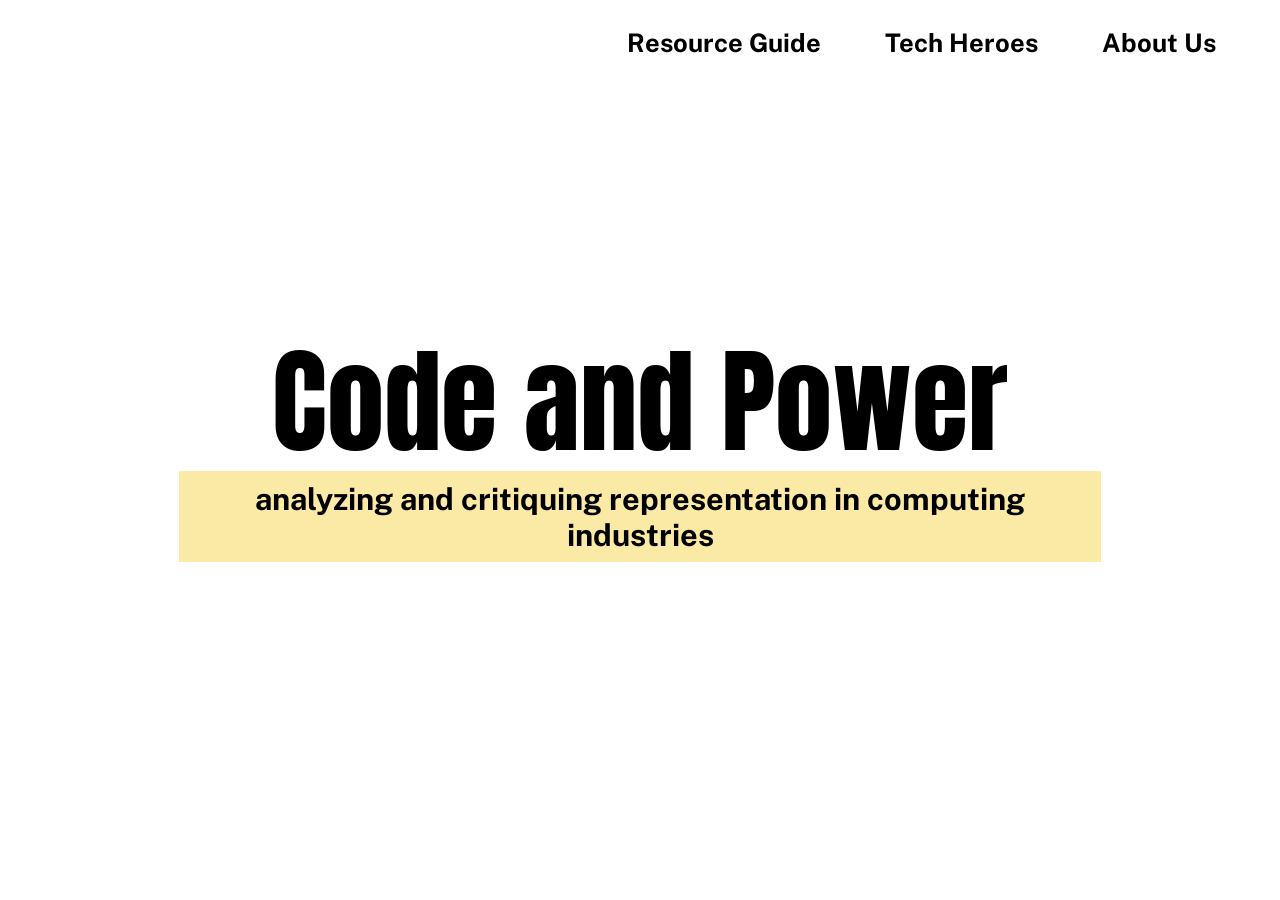
==== index.html @ fba18e39 "created splash page" ====
<!DOCTYPE html>
<html lang="en">

<head>
  <meta charset="UTF-8">
  
  <title>Code and Power</title>

  <!-- Following instructions from Stack Overflow, this part of the code links to google fonts, so we can use a font we like VN-->
  <link rel="preconnect" href="https://fonts.googleapis.com">
  <link rel="preconnect" href="https://fonts.gstatic.com" crossorigin>
  <link href="https://fonts.googleapis.com/css2?family=Anton&family=Public+Sans:wght@600;700&display=swap" rel="stylesheet">
  <link rel="stylesheet" href="style.css">
</head>

<body class="splash">

  <header class="site-header">
    <nav aria-label="Main navigation">

        <!-- This part of the code is the navigation bar. It contains links to the three required pages.-->
      <ul class="nav-links">
        <li><a href="resource-guide.html">Resource Guide</a></li>
        <li><a href="tech-heroes.html">Tech Heroes</a></li>
        <li><a href="about-us.html">About Us</a></li>
      </ul>
    </nav>
  </header>

  <main class="hero">
    <h1>Code and Power</h1>

    <!--This is a subheading under the title. It is highlighted yellow, according to the CSS class "tagline"-->
    <p class="tagline">analyzing and critiquing representation in computing industries</p>
  </main>

</body>
</html>
---- style.css ----
/* These are some Global variables defined at the top. These will be used throughout the website VN */
:root {
    --ink: #000;
    --paper: #fff;
    --highlight: #fbe9a6;
    --font-display: "Anton", "Impact", "Arial Narrow Bold", sans-serif;
    --font-body: "Public Sans", "Helvetica Neue", Arial, sans-serif;
  }
  
  /* Referenced Stack Overflow article to apply box sizing property to EVERY element along with before and after pseudo elements in the webpage VN*/
  /* https://stackoverflow.com/questions/69142205/can-this-code-section-before-after-boxsizing-border-box-work */
  *, *::before, *::after { box-sizing: border-box; }
  
  html, body { height: 100%; margin: 0; }
  
  body {
    background: var(--paper);
    color: var(--ink);
    font-family: var(--font-body);
  }
  
  a { color: inherit; }
  
  /* This is the navbar section, and it is shared by all pages VN */
  .site-header {
    position: absolute;
    top: 0;
    left: 0;
    right: 0;
    padding: 1.75rem 4rem;
  }
  
  .nav-links {
    display: flex;
    justify-content: flex-end;
    gap: 4rem;
    margin: 0;
    padding: 0;
    list-style: none;
  }
  
  .nav-links a {
    font-size: 1.6rem;
    font-weight: 700;
    text-decoration: none;
  }
  
  .nav-links a:hover,
  .nav-links a:focus-visible {
    text-decoration: underline;
    text-decoration-thickness: 3px;
    text-underline-offset: 6px;
  }
  
  /* This is the Splash Page section VN */
  body.splash {
    height: 100vh;
    overflow: hidden; /* splash page never scrolls VN*/
  }
  
  .hero {
    height: 100%;
    display: flex;
    flex-direction: column;
    align-items: center;
    justify-content: center;
    padding: 0 2rem;
    text-align: center;
  }
  
  .hero h1 {
    margin: 0;
    font-family: var(--font-display);
    font-weight: 400;
    font-size: clamp(3.5rem, 9vw, 7.5rem);
    line-height: 1.1;
    text-transform: none;
  }
  
  /* This is what gives the subheading a highlight VN*/
  .tagline {
    margin: 0.4rem 0 0;
    padding: 0.6rem 2.5rem;
    background: var(--highlight);
    font-size: clamp(1.1rem, 2.4vw, 2rem);
    font-weight: 700;
    width: min(72vw, 1100px);
  }
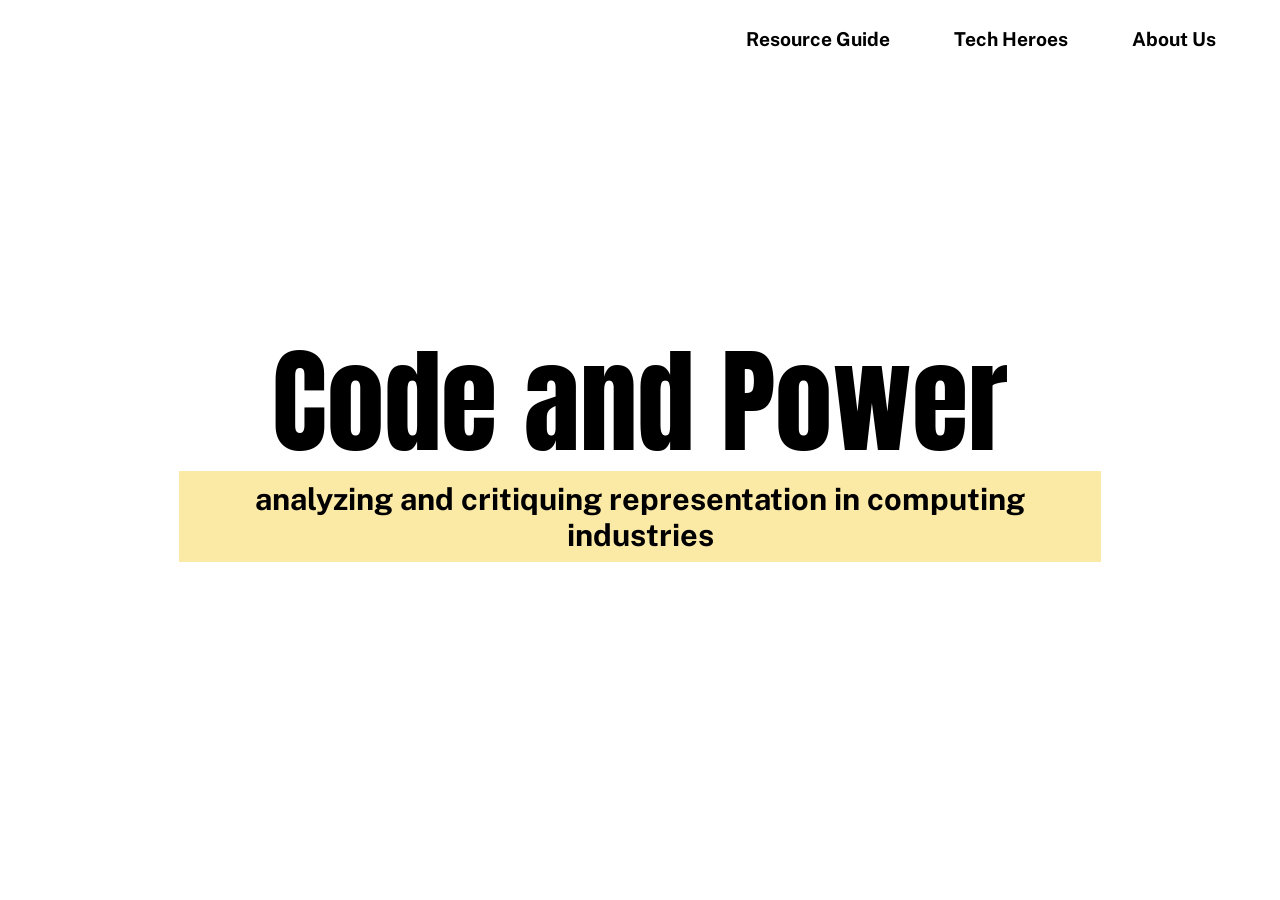
==== commit bedced78: "started Resource Page" ====
--- a/index.html
+++ b/index.html
@@ -18,7 +18,7 @@
   <header class="site-header">
     <nav aria-label="Main navigation">
 
-        <!-- This part of the code is the navigation bar. It contains links to the three required pages.-->
+        <!-- This part of the code is the navigation bar. It contains links to the three required pages VN-->
       <ul class="nav-links">
         <li><a href="resource-guide.html">Resource Guide</a></li>
         <li><a href="tech-heroes.html">Tech Heroes</a></li>
@@ -30,7 +30,7 @@
   <main class="hero">
     <h1>Code and Power</h1>
 
-    <!--This is a subheading under the title. It is highlighted yellow, according to the CSS class "tagline"-->
+    <!--This is a subheading under the title. It is highlighted yellow, according to the CSS class "tagline" VN-->
     <p class="tagline">analyzing and critiquing representation in computing industries</p>
   </main>
 
--- a/style.css
+++ b/style.css
@@ -40,7 +40,7 @@
   }
   
   .nav-links a {
-    font-size: 1.6rem;
+    font-size: 1.2rem;
     font-weight: 700;
     text-decoration: none;
   }
@@ -52,7 +52,7 @@
     text-underline-offset: 6px;
   }
   
-  /* This is the Splash Page section VN */
+  /* ------------- This is the Splash Page section VN -------------------*/
   body.splash {
     height: 100vh;
     overflow: hidden; /* splash page never scrolls VN*/
@@ -85,4 +85,55 @@
     font-size: clamp(1.1rem, 2.4vw, 2rem);
     font-weight: 700;
     width: min(72vw, 1100px);
-  }+  }
+
+  /* -------------- This is the section for the inner pages MS-------------------------*/
+.page .site-header {
+    position: static; /* nav sits in normal flow on pages that scroll MS */
+    padding-bottom: 0;
+  }
+   
+  .content {
+    max-width: 920px;
+    margin: 0 auto;
+    padding: 1.5rem 1.5rem 5rem;
+    font-size: 1.1rem;
+    line-height: 1.55;
+  }
+   
+  .page-title {
+    margin: 0 0 2rem;
+    text-align: center;
+    font-size: 1.35rem;
+    font-weight: 700;
+  }
+   
+  .page-title span {
+    display: block;
+    padding: 0.6rem 1rem;
+    background: var(--highlight);
+  }
+   
+  .block p { margin: 0 0 1.4rem; }
+   
+  .block h2 {
+    margin: 0 0 1.25rem;
+    font-size: 1.1rem;
+    font-weight: 700;
+  }
+   
+  /* dashed divider between sections MS*/
+  .divided {
+    margin-top: 2.5rem;
+    padding-top: 1.25rem;
+    border-top: 2px dashed var(--ink);
+  }
+   
+  /* empty space for the reflection text TODO */
+  #reflection { min-height: 22rem; }
+   
+  .resource-list,
+  .resource-list ul { margin: 0; padding-left: 2rem; }
+   
+  .resource-list ul { margin-top: 0.25rem; }
+  .resource-list ul { list-style: circle; }
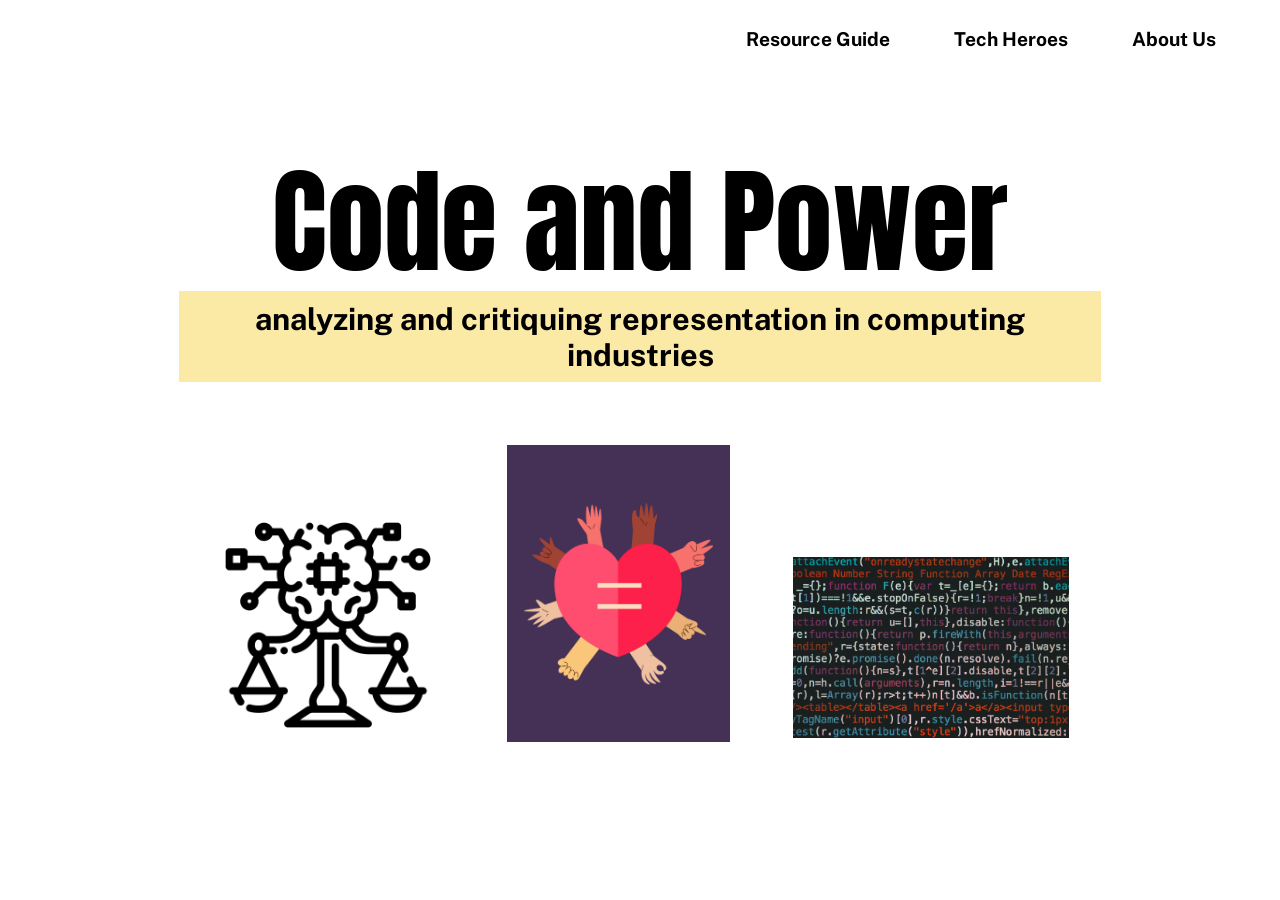
==== commit 49c3cf76: "added images & updated resource page" ====
--- a/index.html
+++ b/index.html
@@ -32,6 +32,14 @@
 
     <!--This is a subheading under the title. It is highlighted yellow, according to the CSS class "tagline" VN-->
     <p class="tagline">analyzing and critiquing representation in computing industries</p>
+
+    <!-- This section has 3 images embedded underneath the subheading VN-->
+    <!-- All images are free to use from Unsplash -->
+    <div class="hero-images">
+        <img class="img-scales" src="assets/bias_img.jpg" alt="Bias">
+        <img class="img-heart" src="assets/inclusion_img.jpg" alt="Inclusion">
+        <img class="img-code" src="assets/code_img.jpg" alt="Code">
+      </div>
   </main>
 
 </body>
--- a/style.css
+++ b/style.css
@@ -87,6 +87,27 @@
     width: min(72vw, 1100px);
   }
 
+  /* Three images under the highlighted subheading; viewport height is set and fixed so the page doesn't need to be scrolled VN */
+  .hero-images {
+    display: flex;
+    justify-content: space-around;
+    align-items: flex-end;
+    width: min(72vw, 1100px);
+    margin-top: 7vh; /* 7vh away from the bottom of the subheading VN */
+  }
+
+  .hero-images img {
+    display: block;
+    width: auto;
+    max-width: 30%;
+    object-fit: contain;
+  }
+
+  /* heights for all three images are already set and fixed here VN*/
+  .img-scales { height: 26vh; }
+  .img-heart  { height: 33vh; }
+  .img-code   { height: 21vh; }
+
   /* -------------- This is the section for the inner pages MS-------------------------*/
 .page .site-header {
     position: static; /* nav sits in normal flow on pages that scroll MS */
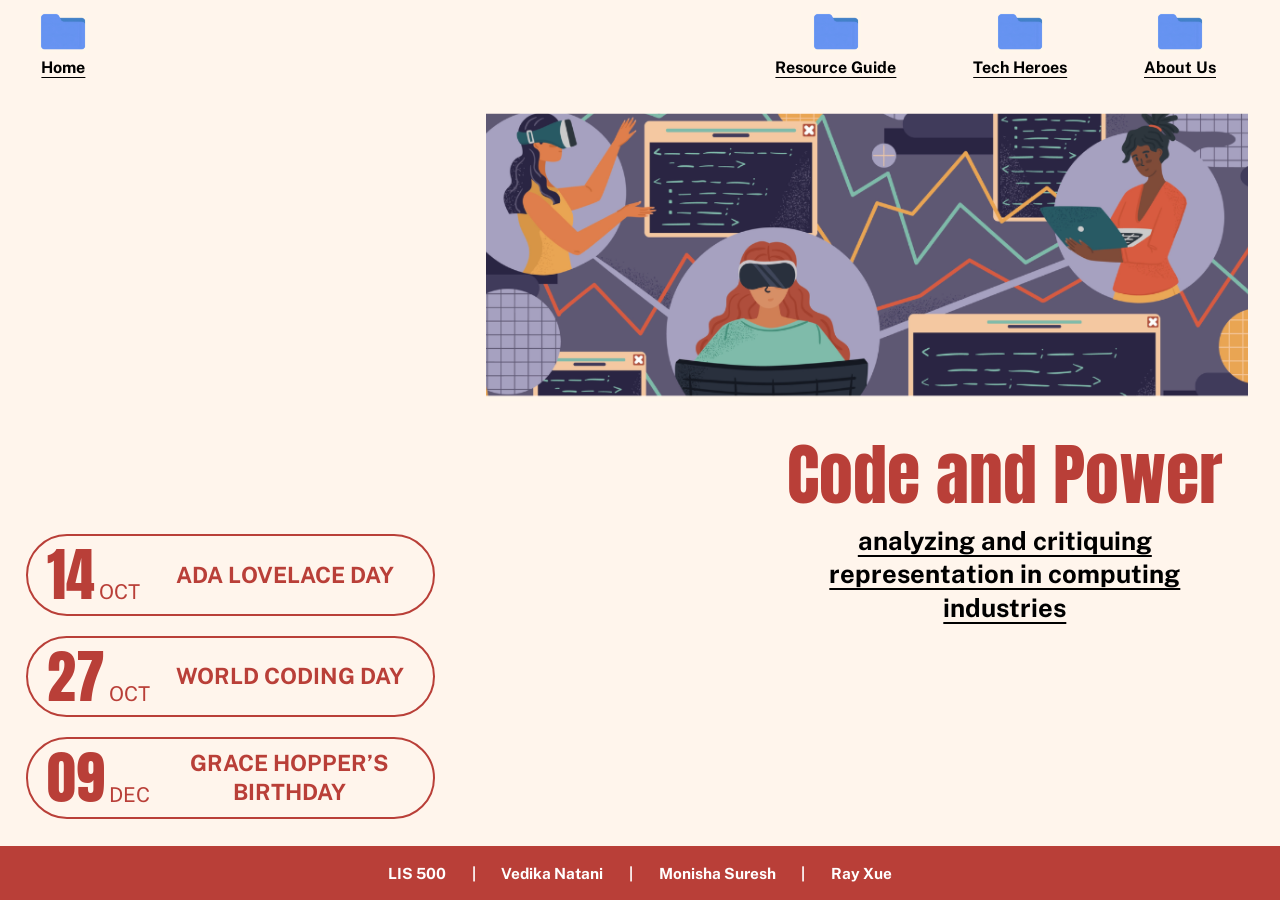
==== commit 6039b21f: "updated splash page based on new design" ====
--- a/index.html
+++ b/index.html
@@ -1,46 +1,88 @@
 <!DOCTYPE html>
 <html lang="en">
-
 <head>
   <meta charset="UTF-8">
-  
   <title>Code and Power</title>
 
-  <!-- Following instructions from Stack Overflow, this part of the code links to google fonts, so we can use a font we like VN-->
+  <!-- These three lines connect and load Google Fonts, so we can use the fonts we like (used Stack Overflow as reference) VN-->
   <link rel="preconnect" href="https://fonts.googleapis.com">
   <link rel="preconnect" href="https://fonts.gstatic.com" crossorigin>
-  <link href="https://fonts.googleapis.com/css2?family=Anton&family=Public+Sans:wght@600;700&display=swap" rel="stylesheet">
+  <link href="https://fonts.googleapis.com/css2?family=Anton&family=Public+Sans:wght@400;600;700&display=swap" rel="stylesheet">
   <link rel="stylesheet" href="style.css">
 </head>
 
 <body class="splash">
 
-  <header class="site-header">
+
+    <!-- This is the navbar, and it will stay the same across all pages of the website. It links to the 3 required pages plus the splash page VN-->
+  <header class="splash-nav">
     <nav aria-label="Main navigation">
-
-        <!-- This part of the code is the navigation bar. It contains links to the three required pages VN-->
-      <ul class="nav-links">
-        <li><a href="resource-guide.html">Resource Guide</a></li>
-        <li><a href="tech-heroes.html">Tech Heroes</a></li>
-        <li><a href="about-us.html">About Us</a></li>
+      <ul>
+        <li class="nav-home">
+          <a href="index.html" aria-current="page">
+            <img class="folder" src="assets/folder-icon_img.png" alt="">
+            <span>Home</span>
+          </a>
+        </li>
+        <li>
+          <a href="resource-guide.html">
+            <img class="folder" src="assets/folder-icon_img.png" alt="">
+            <span>Resource Guide</span>
+          </a>
+        </li>
+        <li>
+          <a href="tech-heroes.html">
+            <img class="folder" src="assets/folder-icon_img.png" alt="">
+            <span>Tech Heroes</span>
+          </a>
+        </li>
+        <li>
+          <a href="about-us.html">
+            <img class="folder" src="assets/folder-icon_img.png" alt="">
+            <span>About Us</span>
+          </a>
+        </li>
       </ul>
     </nav>
   </header>
 
-  <main class="hero">
-    <h1>Code and Power</h1>
+  <!-- This is the "stage" where the three selected dates are stacked in red VN -->
+  <main class="stage">
 
-    <!--This is a subheading under the title. It is highlighted yellow, according to the CSS class "tagline" VN-->
-    <p class="tagline">analyzing and critiquing representation in computing industries</p>
+    <ul class="dates" aria-label="Key dates in computing history">
+      <li>
+        <span class="date"><span class="day">14</span><span class="month">Oct</span></span>
+        <span class="event">Ada Lovelace Day</span>
+      </li>
+      <li>
+        <span class="date"><span class="day">27</span><span class="month">Oct</span></span>
+        <span class="event">World Coding Day</span>
+      </li>
+      <li>
+        <span class="date"><span class="day">09</span><span class="month">Dec</span></span>
+        <span class="event">Grace Hopper’s Birthday</span>
+      </li>
+    </ul>
 
-    <!-- This section has 3 images embedded underneath the subheading VN-->
-    <!-- All images are free to use from Unsplash -->
-    <div class="hero-images">
-        <img class="img-scales" src="assets/bias_img.jpg" alt="Bias">
-        <img class="img-heart" src="assets/inclusion_img.jpg" alt="Inclusion">
-        <img class="img-code" src="assets/code_img.jpg" alt="Code">
+    <div class="intro">
+      <img class="banner" src="assets/splash-banner_img.png" alt="Women working">
+      <div class="intro-text">
+        <h1>Code and Power</h1>
+        <p class="tagline">analyzing and critiquing representation in computing industries</p>
       </div>
+    </div>
+
   </main>
+
+  <!-- Red bar at the bottom with the class name and group members' names. This is in the form an unordered list VN -->
+  <footer class="credits">
+    <ul>
+      <li>LIS 500</li>
+      <li>Vedika Natani</li>
+      <li>Monisha Suresh</li>
+      <li>Ray Xue</li>
+    </ul>
+  </footer>
 
 </body>
 </html>
--- a/style.css
+++ b/style.css
@@ -1,160 +1,202 @@
-/* These are some Global variables defined at the top. These will be used throughout the website VN */
+/* constant variables that will be used throughout the website VN */
 :root {
-    --ink: #000;
-    --paper: #fff;
-    --highlight: #fbe9a6;
-    --font-display: "Anton", "Impact", "Arial Narrow Bold", sans-serif;
-    --font-body: "Public Sans", "Helvetica Neue", Arial, sans-serif;
-  }
-  
-  /* Referenced Stack Overflow article to apply box sizing property to EVERY element along with before and after pseudo elements in the webpage VN*/
-  /* https://stackoverflow.com/questions/69142205/can-this-code-section-before-after-boxsizing-border-box-work */
-  *, *::before, *::after { box-sizing: border-box; }
-  
-  html, body { height: 100%; margin: 0; }
-  
-  body {
-    background: var(--paper);
-    color: var(--ink);
-    font-family: var(--font-body);
-  }
-  
-  a { color: inherit; }
-  
-  /* This is the navbar section, and it is shared by all pages VN */
-  .site-header {
-    position: absolute;
-    top: 0;
-    left: 0;
-    right: 0;
-    padding: 1.75rem 4rem;
-  }
-  
-  .nav-links {
-    display: flex;
-    justify-content: flex-end;
-    gap: 4rem;
-    margin: 0;
-    padding: 0;
-    list-style: none;
-  }
-  
-  .nav-links a {
-    font-size: 1.2rem;
-    font-weight: 700;
-    text-decoration: none;
-  }
-  
-  .nav-links a:hover,
-  .nav-links a:focus-visible {
-    text-decoration: underline;
-    text-decoration-thickness: 3px;
-    text-underline-offset: 6px;
-  }
-  
-  /* ------------- This is the Splash Page section VN -------------------*/
-  body.splash {
-    height: 100vh;
-    overflow: hidden; /* splash page never scrolls VN*/
-  }
-  
-  .hero {
-    height: 100%;
-    display: flex;
-    flex-direction: column;
-    align-items: center;
-    justify-content: center;
-    padding: 0 2rem;
-    text-align: center;
-  }
-  
-  .hero h1 {
-    margin: 0;
-    font-family: var(--font-display);
-    font-weight: 400;
-    font-size: clamp(3.5rem, 9vw, 7.5rem);
-    line-height: 1.1;
-    text-transform: none;
-  }
-  
-  /* This is what gives the subheading a highlight VN*/
-  .tagline {
-    margin: 0.4rem 0 0;
-    padding: 0.6rem 2.5rem;
-    background: var(--highlight);
-    font-size: clamp(1.1rem, 2.4vw, 2rem);
-    font-weight: 700;
-    width: min(72vw, 1100px);
-  }
-
-  /* Three images under the highlighted subheading; viewport height is set and fixed so the page doesn't need to be scrolled VN */
-  .hero-images {
-    display: flex;
-    justify-content: space-around;
-    align-items: flex-end;
-    width: min(72vw, 1100px);
-    margin-top: 7vh; /* 7vh away from the bottom of the subheading VN */
-  }
-
-  .hero-images img {
-    display: block;
-    width: auto;
-    max-width: 30%;
-    object-fit: contain;
-  }
-
-  /* heights for all three images are already set and fixed here VN*/
-  .img-scales { height: 26vh; }
-  .img-heart  { height: 33vh; }
-  .img-code   { height: 21vh; }
-
-  /* -------------- This is the section for the inner pages MS-------------------------*/
-.page .site-header {
-    position: static; /* nav sits in normal flow on pages that scroll MS */
-    padding-bottom: 0;
-  }
-   
-  .content {
-    max-width: 920px;
-    margin: 0 auto;
-    padding: 1.5rem 1.5rem 5rem;
-    font-size: 1.1rem;
-    line-height: 1.55;
-  }
-   
-  .page-title {
-    margin: 0 0 2rem;
-    text-align: center;
-    font-size: 1.35rem;
-    font-weight: 700;
-  }
-   
-  .page-title span {
-    display: block;
-    padding: 0.6rem 1rem;
-    background: var(--highlight);
-  }
-   
-  .block p { margin: 0 0 1.4rem; }
-   
-  .block h2 {
-    margin: 0 0 1.25rem;
-    font-size: 1.1rem;
-    font-weight: 700;
-  }
-   
-  /* dashed divider between sections MS*/
-  .divided {
-    margin-top: 2.5rem;
-    padding-top: 1.25rem;
-    border-top: 2px dashed var(--ink);
-  }
-   
-  /* empty space for the reflection text TODO */
-  #reflection { min-height: 22rem; }
-   
-  .resource-list,
-  .resource-list ul { margin: 0; padding-left: 2rem; }
-   
-  .resource-list ul { margin-top: 0.25rem; }
-  .resource-list ul { list-style: circle; }+  --ink: #000;                /* main text color (black) VN */
+  --cream: #fff5ec;           /* page background VN */
+  --brick: #b93f38;           /* red: title, date cards, footer bar VN */
+
+  /* we will be using our chosen fonts from Google Fonts. If they fail to load, we listed some backup fonts below VN */
+  --font-display: "Anton", "Impact", "Arial Narrow Bold", sans-serif;   /* big title and date numbers VN */
+  --font-body: "Public Sans", "Helvetica Neue", Arial, sans-serif;      /* everything else VN */
+}
+
+
+/* ---------- This is the "base" / what we will be using throughout the website VN ---------- */
+/* Makes width and height include padding and borders, so sizes are easier to work with VN */
+*, *::before, *::after { box-sizing: border-box; }
+
+/* Remove the browser's default margin around the page VN */
+html, body { height: 100%; margin: 0; }
+
+body {
+  color: var(--ink);
+  font-family: var(--font-body);
+}
+
+/* the links will be the same color as the text instead of turning blue VN */
+a { color: inherit; }
+
+
+/* ---------- 3. Splash page (index.html) ---------- */
+/* ".splash" is the class on the <body> of index.html, so these rules
+   only apply to this page VN */
+.splash {
+  /* The page is split into three stacked rows: navbar on top, main
+     content in the middle (1fr = takes all the leftover height), and the
+     footer bar at the bottom. There's no max-width, so the page always
+     reaches the edges of the browser window. VN */
+  display: grid;
+  grid-template-rows: auto 1fr auto;
+  height: 100vh;               /* vh = percent of the window height VN */
+  height: 100dvh;              
+  overflow: hidden;            /* we don't want the splash page to scroll VN */
+  background: var(--cream);
+}
+
+/* --- navbar: Home on the left, three page links on the right VN --- */
+
+.splash-nav { padding: 1.2vh 5vw 0 3vw; }
+
+.splash-nav ul {
+  display: flex;
+  align-items: flex-start;
+  gap: 6vw;                    /* space between the links VN */
+  margin: 0;
+  padding: 0;
+  list-style: none;            /* removes the bullet points VN */
+}
+
+/* An auto margin on the right takes up all the free space, which pushes
+   the other three links to the far right edge VN */
+.splash-nav .nav-home { margin-right: auto; }
+
+.splash-nav a {
+  display: flex;
+  flex-direction: column; /* folder icon on top, label underneath VN */
+  align-items: center;
+  gap: 0.3rem;
+  /* from Stack Overflow: clamp(smallest, preferred, largest): scales with screen width but
+     never gets smaller or bigger than the limits VN */
+  font-size: clamp(1rem, 1.2vw, 1.7rem);
+  font-weight: 700;
+  text-decoration: underline;
+  text-underline-offset: 4px;
+}
+
+/* hover means mouse is over the page link VN */
+.splash-nav a:hover,
+.splash-nav a:focus-visible { color: var(--brick); }
+
+/* The folder icon image VN */
+.folder { display: block; width: clamp(40px, 4.8vw, 50px); height: auto; }
+
+/* --- main area: date cards on the left, banner + title on the right VN --- */
+.stage {
+  display: grid;
+  grid-template-columns: 32vw 1fr;   /* left column is 32% of the screen VN */
+  column-gap: 4vw;
+  padding: 0 2.5vw 3vh 2vw;
+  min-height: 0;   /* lets the grid shrink to fit the screen instead of overflowing VN */
+}
+
+/* Date cards, stacked vertically and pinned to the bottom of the left column VN */
+.dates {
+  align-self: end;  /* sit at the bottom of the column VN */
+  display: flex;
+  flex-direction: column;
+  gap: 2.2vh;
+  margin: 0;
+  padding: 0;
+  list-style: none;
+  color: var(--brick);   /* red text for every card VN*/
+}
+
+/* One card: the date on the left, the event name filling the rest VN */
+.dates li {
+  display: grid;
+  grid-template-columns: auto 1fr;   /* "auto" fits the date; "1fr" lets the event name use the remaining space VN */
+  align-items: center;
+  column-gap: 1.2vw;
+  padding: 0.8vh 1.5vw;
+  border: 2px solid var(--brick);
+  border-radius: 999px;
+}
+
+/* Day number + month, side by side, lined up along the bottom of the text VN */
+.date { display: flex; align-items: baseline; gap: 0.35vw; }
+
+.day {
+  font-family: var(--font-display); 
+  /* min() picks the smaller of the two values, so the number shrinks on
+     short screens and the cards never push the page past the screen. VN */
+  font-size: min(4.5vw, 9.5vh);
+  line-height: 1.1;
+}
+
+.month {
+  font-size: min(1.6vw, 3vh);
+  text-transform: uppercase; /* shows "Oct" as "OCT" VN */
+}
+
+.event {
+  text-align: center;
+  font-size: min(1.75vw, 3.3vh);
+  font-weight: 700;
+  text-transform: uppercase;
+  line-height: 1.3;
+}
+
+/* Right column: banner image above the title and tagline VN */
+.intro {
+  display: flex;
+  flex-direction: column;
+  gap: 4vh;
+  min-height: 0;
+  padding-top: 4vh;
+}
+
+.banner {
+  display: block;
+  width: 100%;
+  height: 32vh;
+  object-fit: cover;           /* crops instead of stretching if the shape differs VN */
+}
+
+/* Title + tagline block. The auto left margin pushes it toward the right VN */
+.intro-text {
+  width: 34vw;
+  margin: 0 2vw 0 auto;
+  text-align: center;
+}
+
+.intro-text h1 {
+  margin: 0;
+  color: var(--brick);
+  font-family: var(--font-display);
+  font-weight: 400;          
+  font-size: clamp(2.5rem, 5.3vw, 6.5rem);
+  line-height: 1.1;
+  white-space: nowrap;         /* keep "Code and Power" on one line VN */
+}
+
+.tagline {
+  margin: 1.5vh 0 0;
+  font-size: clamp(1.1rem, 2vw, 2.1rem);
+  font-weight: 700;
+  line-height: 1.3;
+  text-decoration: underline;
+  text-underline-offset: 5px;
+}
+
+/* --- footer credits bar --- */
+.credits {
+  background: var(--brick);    /* the red bar across the bottom VN */
+  color: #fff;
+  padding: 2vh 2rem;
+}
+
+.credits ul {
+  display: flex;
+  justify-content: center;     /* center the names in the bar VN */
+  margin: 0;
+  padding: 0;
+  list-style: none;
+  font-size: clamp(0.9rem, 1.2vw, 1.6rem);
+  font-weight: 700;
+}
+
+/* Referenced Stack Overflow: Adds a "|" before every name except the first. "li + li" means "an li
+   that comes right after another li". This way, we don't need separate bars typed in VN */
+.credits li + li::before {
+  content: "|";
+  margin: 0 2vw;
+}
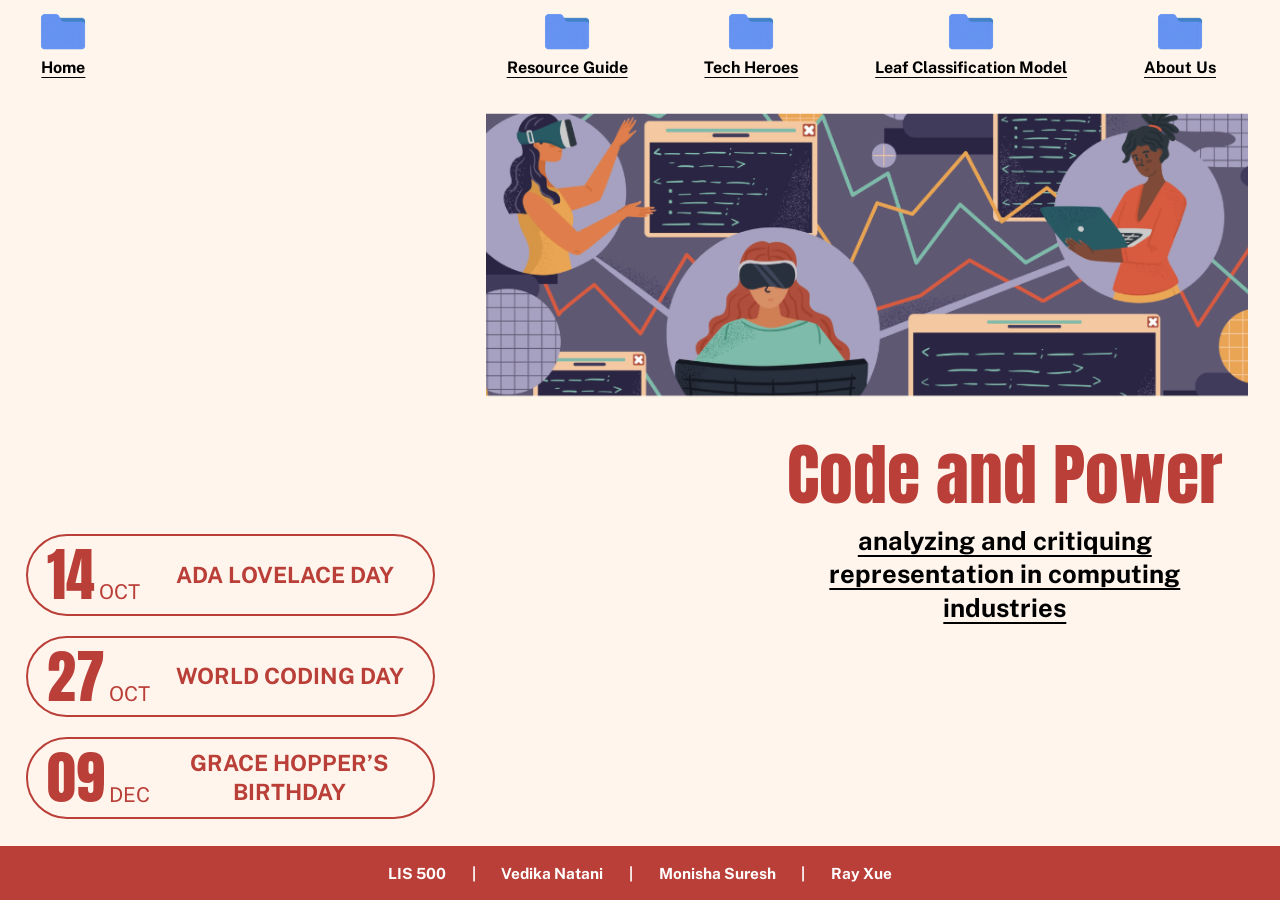
==== commit ffdde29a: "new page html and assets dump" ====
--- a/index.html
+++ b/index.html
@@ -34,6 +34,12 @@
           <a href="tech-heroes.html">
             <img class="folder" src="assets/folder-icon_img.png" alt="">
             <span>Tech Heroes</span>
+          </a>
+        </li>
+        <li>
+          <a href="teachable-machine.html">
+            <img class="folder" src="assets/folder-icon_img.png" alt="">
+            <span>Leaf Classification Model</span>
           </a>
         </li>
         <li>
--- a/style.css
+++ b/style.css
@@ -148,7 +148,7 @@
   display: block;
   width: 100%;
   height: 32vh;
-  object-fit: cover;           /* crops instead of stretching if the shape differs VN */
+  object-fit: cover;  /* crops instead of stretching if the shape differs VN */
 }
 
 /* Title + tagline block. The auto left margin pushes it toward the right VN */
@@ -165,7 +165,7 @@
   font-weight: 400;          
   font-size: clamp(2.5rem, 5.3vw, 6.5rem);
   line-height: 1.1;
-  white-space: nowrap;         /* keep "Code and Power" on one line VN */
+  white-space: nowrap; /* keep "Code and Power" on one line VN */
 }
 
 .tagline {
@@ -179,14 +179,14 @@
 
 /* --- footer credits bar --- */
 .credits {
-  background: var(--brick);    /* the red bar across the bottom VN */
+  background: var(--brick);  /* the red bar across the bottom VN */
   color: #fff;
   padding: 2vh 2rem;
 }
 
 .credits ul {
   display: flex;
-  justify-content: center;     /* center the names in the bar VN */
+  justify-content: center; /* center the names in the bar VN */
   margin: 0;
   padding: 0;
   list-style: none;
@@ -199,4 +199,241 @@
 .credits li + li::before {
   content: "|";
   margin: 0 2vw;
-}+}
+
+  /* ---------- This section is for the Resource Guide page (resource-guide.html) MS ---------- */
+  .guide {
+    min-height: 100vh;
+    height: auto;   /* let the page grow as tall as its content MS */
+    background: var(--cream);
+    /* Text scales with the screen width but stays between 1rem and 1.45rem MS */
+    font-size: clamp(1rem, 1.45vw, 1.45rem);
+    line-height: 1.5;            /* space between lines of text MS */
+  }
+   
+  /* --- title row: folder icon + red title, centered MS --- */
+  .guide-header {
+    display: flex;
+    justify-content: center;
+    align-items: center;  /* line the icon up with the middle of the title MS */
+    gap: 1.5vw;
+    padding: 1.5vh 3vw 0;
+  }
+   
+  .home-link { display: block; flex-shrink: 0; }   /* flex-shrink: 0 stops the icon from being squeezed on narrow  screens MS */
+   
+  .guide-header h1 {
+    margin: 0;
+    color: var(--brick);
+    font-family: var(--font-display);
+    font-weight: 400;            
+    font-size: clamp(1.8rem, 3.3vw, 3.6rem);
+    line-height: 1.15;
+    text-align: center; /* if the title wraps to two lines, keep it centered MS */
+  }
+   
+  /* --- main content: 3vw margin on the left and right, no max-width MS --- */
+  .guide-main { padding: 1vh 3vw 6vh; }
+   
+  .guide-main p { margin: 0 0 1.2em; }   /* blank space between paragraphs MS */
+   
+  /* The first paragraph is centered; the ones after it are left-aligned. MS */
+  .lead { text-align: center; }
+   
+  /* --- reflection box: one rounded red border around the whole section MS --- */
+  .reflection {
+    margin: 3rem 0 2rem;
+    padding: 1rem 1.5vw 1.25rem;
+    border: 2px solid var(--brick);
+    border-radius: 2.5rem;       
+  }
+   
+  .reflection h2 {
+    margin: 0 0 0.6em;
+    font-size: 1.1em;
+    font-weight: 700;
+  }
+   
+  .reflection p:last-child { margin-bottom: 0; }   /* no extra space under the last line inside the box MS */
+   
+  /* Red lines like "Watch Kimberlé Crenshaw's TED talk..." MS */
+  .red-label { color: var(--brick); }
+   
+  /* Space reserved for the video, keeps the TED talk video centered MS */
+  .video-embed {
+    min-height: 12rem;
+    margin: 0 0 1.2em;
+    text-align: center;
+  }
+   
+  .video-embed iframe {
+    width: 100%;
+    max-width: 800px;
+    aspect-ratio: 16 / 9; /* keeps a standard video shape at any width MS */
+    border: 0;
+  }
+   
+  /* --- resources list: book icon + underlined title + description MS --- */
+  .resources h2 {
+    margin: 0 0 0.6em;
+    font-size: 1.15em;
+    font-weight: 700;
+    text-decoration: underline;
+  }
+   
+  .resource-list {
+    display: grid;
+    gap: 0.8em;  /* space between the three items MS */
+    margin: 0;
+    padding: 0;
+    list-style: none;  /* we don't want the bullets, since each item has an icon MS */
+  }
+   
+  .resource-list li {
+    display: grid;
+    grid-template-columns: auto 1fr;   /* icon column + text column MS */
+    column-gap: 1.2vw;
+    align-items: start;
+  }
+   
+  .resource-list p { margin: 0; }
+  .resource-list a { text-decoration: underline; }
+   
+  .book {
+    display: block;
+    width: clamp(30px, 3.4vw, 46px);
+    height: auto;   /* keeps the icon's proportions MS */
+    margin-top: 0.15em;  /* nudges the icon down to line up with the first line of text MS */
+  }
+
+/* --------- This is the "Questions to think about..." section (between the reflection box and Resources) VN ------ */
+.questions {
+  margin: 3.5rem 0;
+  text-align: center;  /* all the questions are centered VN */
+  font-size: 1.50rem;      
+}
+ 
+/* The "Questions to think about..." heading style VN */
+.questions h2 {
+  margin: 0 0 0.7em;
+  color: var(--brick);
+  font-size: 1.1em;
+  font-weight: 700;
+  text-decoration: underline;
+}
+ 
+.questions p { margin: 0 0 1.2em; } /* margin of this div/section VN */
+ 
+/* The bottom row: picture -> last two questions -> picture.
+   Each picture column is a share of the screen width, with a minimum and maximum size VN */
+.questions-row {
+  display: grid;
+  grid-template-columns: clamp(110px, 21vw, 340px) 1fr clamp(100px, 15vw, 250px);
+  column-gap: 2vw;
+}
+ 
+.questions-text { align-self: start; } /* text sits at the top of the row VN */
+.questions-text p:last-child { margin-bottom: 0; }
+ 
+.q-brain,
+.q-thinker {
+  display: block;
+  width: 100%;
+  height: auto;  /* keeps each picture's proportions VN */
+  align-self: end;  /* pictures sit at the bottom of the row VN */
+}
+
+/* ------------- This section will be for the tech heroes page VN ------------------ */
+/* The page background, title row, and base text size come from the shared
+   rules at the top (".guide, .heroes"). Below are the parts
+   that are only on this page. RX */
+ 
+/* Same side margins as the Resource Guide: content reaches the screen edges RX */
+.heroes-main { padding: 3vh 3vw 6vh; }
+ 
+/* One hero = red heading + rounded box. The top margin on every entry after
+   the first is the gap that keeps the three stacked boxes distinct. RX */
+.hero-entry + .hero-entry { margin-top: 3.5rem; }
+ 
+.hero-entry h2 {
+  margin: 0 0 0.3rem;
+  padding-left: 2vw;  /* lines the heading up just inside the box's rounded corner RX */
+  color: var(--brick);
+  font-size: clamp(1.4rem, 1.5vw, 2.4rem);
+  font-weight: 700;
+  line-height: 1.2;
+}
+ 
+/* The rounded red box. Two columns: photo on the left, text on the right.
+   The photo column is 15% of the screen width, but never smaller than 140px
+   or larger than 250px RX */
+.hero-box {
+  display: grid;
+  grid-template-columns: clamp(140px, 15vw, 250px) 1fr;
+  column-gap: 4vw;
+  align-items: center;  /* centers the photo vertically against the text RX */
+  padding: 1.5rem 2vw;
+  border: 2px solid var(--brick);
+  border-radius: 2.5rem;       
+}
+ 
+.hero-photo {
+  display: block;
+  width: 100%;
+  aspect-ratio: 17 / 20;  /* keeps every photo frame the same shape RX */
+  object-fit: cover;   /* fills the frame by cropping instead of stretching RX */
+}
+ 
+.hero-text p { margin: 0 0 0.6em; }
+ 
+/* The two links under each bio: bold, underlined, and spread evenly across the row. RX */
+.hero-text .hero-links {
+  display: flex;
+  flex-wrap: wrap;             /* on narrow screens the links drop to separate lines RX */
+  justify-content: space-evenly;
+  gap: 0.5rem 2rem;
+  margin: 0.8rem 0 0;
+  font-weight: 700;
+}
+
+
+/* ---------- This is the About Us page (about-us.html) VN ---------- */
+/* The page background, title, and base text size come from the shared rules
+   at the top (".guide, .heroes, .about"). Below are the parts
+   that are new and specifically for this page. VN */
+ 
+   .about-main { padding: 3vh 3vw 6vh; }
+ 
+   /* All team members have round photo on the left, name + bio on the right.
+      The photo column is 15% of the screen width, but never smaller than 130px
+      or larger than 250px. max-width stops the bio lines from stretching
+      across the whole screen VN */
+   .member {
+     display: grid;
+     grid-template-columns: clamp(130px, 15vw, 250px) 1fr;
+     column-gap: 1.5vw;
+     align-items: center; /* centers the photo against the name and bio VN */
+     max-width: 82vw;
+   }
+    
+   /* The space between one member and the next. */
+   .member + .member { margin-top: clamp(2rem, 7vh, 4.5rem); }
+    
+   /* to get the photos rounded, we took a square photo, rounded all the way into a curcle, and fill the circle by cropping instead of stretching VN */
+   .member-photo {
+     display: block;
+     width: 100%;
+     aspect-ratio: 1 / 1;  
+     border-radius: 50%;      
+     object-fit: cover;      
+   }
+    
+   .member-text h2 {
+     margin: 0 0 0.25em;
+     color: var(--brick);
+     font-size: clamp(1.3rem, 1.9vw, 2rem);
+     font-weight: 700;
+     line-height: 1.2;
+   }
+    
+   .member-text p { margin: 0; }
